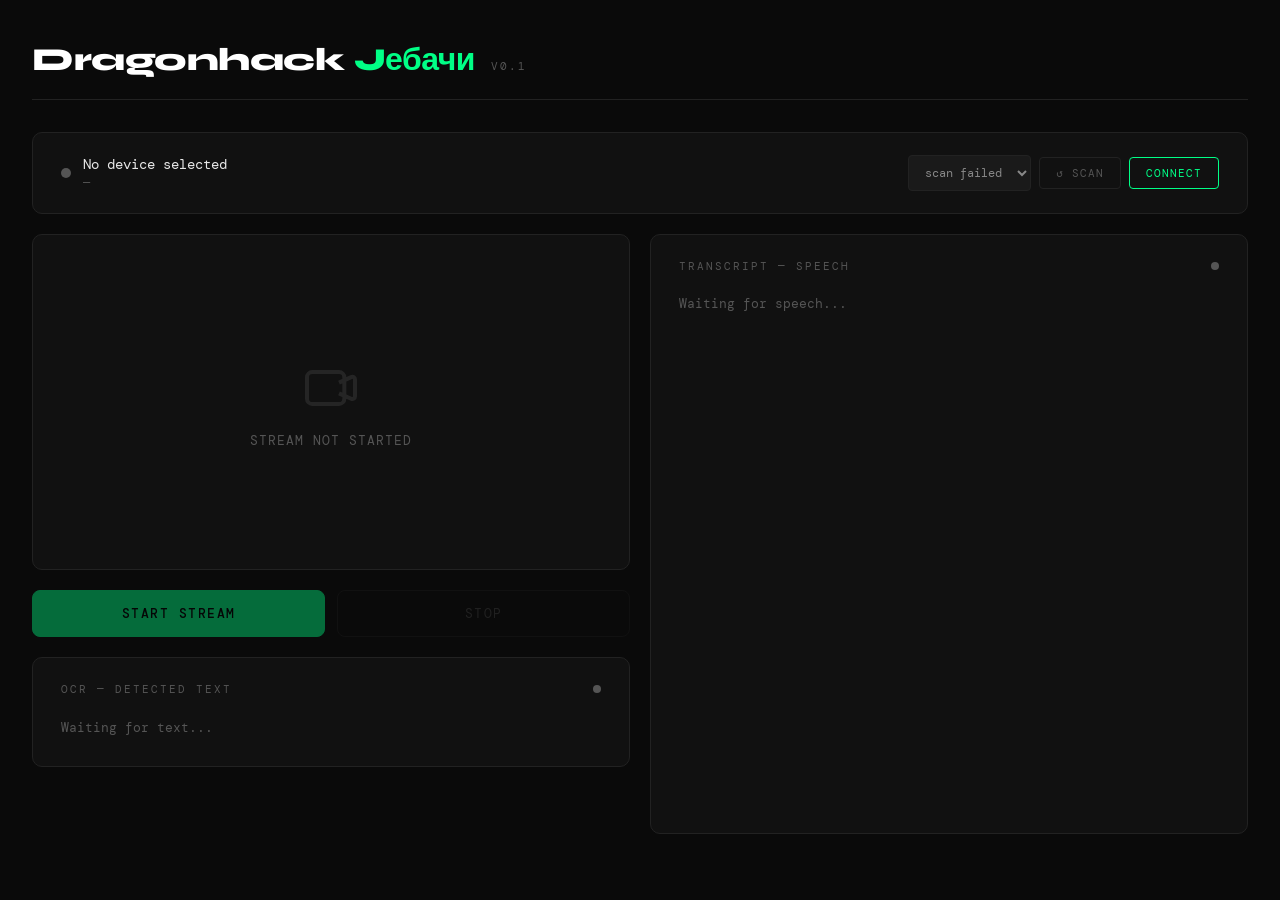
==== frontend/index.html @ a9d96240 "front end" ====
<!DOCTYPE html>
<html lang="en">
<head>
  <meta charset="UTF-8" />
  <meta name="viewport" content="width=device-width, initial-scale=1.0" />
  <title>Dragonhack Jебачи</title>
  <link rel="stylesheet" href="style.css" />
</head>
<body>

<header>
  <h1>Dragonhack <span>Jебачи</span></h1>
  <span class="version">v0.1</span>
</header>

<div class="main">

  <div class="info-card">
    <div class="info-left">
      <div class="status-dot" id="statusDot"></div>
      <div>
        <div class="camera-name" id="cameraName">No device selected</div>
        <div class="camera-mxid" id="cameraMxid">—</div>
      </div>
    </div>
    <div style="display:flex; gap:8px; align-items:center">
      <select id="deviceSelect">
        <option value="">— select device —</option>
      </select>
      <button class="refresh-btn" onclick="fetchDevices()">↺ Scan</button>
      <button class="refresh-btn connect-btn" onclick="connectDevice()">Connect</button>
    </div>
  </div>

  <!-- Two column layout -->
  <div class="columns">

    <!-- Left: video + controls + OCR -->
    <div class="col-left">
      <div class="video-wrap" id="videoWrap">
        <div class="video-placeholder" id="placeholder">
          <svg width="48" height="48" viewBox="0 0 24 24" fill="none" stroke="currentColor" stroke-width="1.5">
            <path d="M15 10l4.553-2.069A1 1 0 0121 8.87v6.26a1 1 0 01-1.447.9L15 14M3 8a2 2 0 012-2h10a2 2 0 012 2v8a2 2 0 01-2 2H5a2 2 0 01-2-2V8z"/>
          </svg>
          <p>Stream not started</p>
        </div>
        <img id="videoFeed" src="" alt="Camera feed" style="display:none" />
        <div class="live-badge" id="liveBadge">● live</div>
      </div>

      <div class="controls">
        <button class="btn btn-primary" id="startBtn" onclick="startStream()" disabled>Start stream</button>
        <button class="btn btn-secondary" id="stopBtn" onclick="stopStream()" disabled>Stop</button>
      </div>

      <div class="ocr-card">
        <div class="ocr-header">
          <span class="ocr-label">OCR — detected text</span>
          <div class="ocr-dot" id="ocrDot"></div>
        </div>
        <div class="ocr-text" id="ocrText">
          <span class="ocr-empty">Waiting for text...</span>
        </div>
      </div>
    </div>

    <!-- Right: transcript -->
    <div class="col-right">
      <div class="transcript-card">
        <div class="ocr-header">
          <span class="ocr-label">Transcript — speech</span>
          <div class="ocr-dot" id="transcriptDot"></div>
        </div>
        <div class="transcript-text" id="transcriptText">
          <span class="ocr-empty">Waiting for speech...</span>
        </div>
      </div>
    </div>

  </div>

</div>

<script src="app.js"></script>
</body>
</html>
---- frontend/style.css ----
@import url('https://fonts.googleapis.com/css2?family=DM+Mono:wght@400;500&family=Syne:wght@700;800&display=swap');

*, *::before, *::after { box-sizing: border-box; margin: 0; padding: 0; }

:root {
  --bg: #0a0a0a;
  --surface: #111;
  --border: #222;
  --accent: #00ff86;
  --accent-dim: rgba(0, 255, 135, 0.1);
  --text: #e8e8e8;
  --muted: #555;
}

body {
  background: var(--bg);
  color: var(--text);
  font-family: 'DM Mono', monospace;
  min-height: 100vh;
  display: flex;
  flex-direction: column;
  align-items: center;
  padding: 40px 32px;
}

header {
  width: 100%;
  max-width: 1600px;
  display: flex;
  align-items: baseline;
  gap: 16px;
  margin-bottom: 32px;
  border-bottom: 1px solid var(--border);
  padding-bottom: 20px;
}

h1 {
  font-family: 'Syne', sans-serif;
  font-size: 32px;
  font-weight: 800;
  letter-spacing: -0.5px;
  color: #fff;
}

h1 span { color: var(--accent); }

.version {
  font-size: 11px;
  color: var(--muted);
  letter-spacing: 2px;
  text-transform: uppercase;
}

.main {
  width: 100%;
  max-width: 1600px;
  display: grid;
  gap: 20px;
}

.info-card {
  background: var(--surface);
  border: 1px solid var(--border);
  border-radius: 10px;
  padding: 22px 28px;
  display: flex;
  align-items: center;
  justify-content: space-between;
  gap: 16px;
}

.info-left {
  display: flex;
  align-items: center;
  gap: 12px;
}

.status-dot {
  width: 10px;
  height: 10px;
  border-radius: 50%;
  background: var(--muted);
  flex-shrink: 0;
  transition: background 0.3s;
}

.status-dot.connected { background: var(--accent); box-shadow: 0 0 8px var(--accent); }
.status-dot.error { background: #ff4444; }

.camera-name { font-size: 14px; color: var(--text); }
.camera-mxid { font-size: 12px; color: var(--muted); margin-top: 2px; }

select {
  background: #1a1a1a;
  color: #888;
  border: 1px solid #222;
  font-family: 'DM Mono', monospace;
  font-size: 12px;
  padding: 8px 12px;
  border-radius: 4px;
}

.refresh-btn {
  background: none;
  border: 1px solid var(--border);
  color: var(--muted);
  font-family: 'DM Mono', monospace;
  font-size: 11px;
  padding: 8px 16px;
  border-radius: 4px;
  cursor: pointer;
  letter-spacing: 1px;
  text-transform: uppercase;
  transition: all 0.2s;
}

.refresh-btn:hover { border-color: var(--accent); color: var(--accent); }
.refresh-btn.connect-btn { border-color: #00ff87; color: #00ff87; }

/* Two column layout */
.columns {
  display: grid;
  grid-template-columns: 1fr 1fr;
  gap: 20px;
  align-items: start;
}

.col-left {
  display: flex;
  flex-direction: column;
  gap: 20px;
}

.col-right {
  display: flex;
  flex-direction: column;
  gap: 20px;
}

.video-wrap {
  position: relative;
  background: var(--surface);
  border: 1px solid var(--border);
  border-radius: 10px;
  overflow: hidden;
  aspect-ratio: 16/9;
  display: flex;
  align-items: center;
  justify-content: center;
}

.video-wrap img { width: 100%; height: 100%; object-fit: cover; display: block; }

.video-placeholder {
  display: flex;
  flex-direction: column;
  align-items: center;
  gap: 12px;
  color: var(--muted);
}

.video-placeholder svg { opacity: 0.3; width: 64px; height: 64px; }
.video-placeholder p { font-size: 13px; letter-spacing: 1px; text-transform: uppercase; }

.live-badge {
  position: absolute;
  top: 14px;
  left: 14px;
  background: rgba(0,0,0,0.7);
  border: 1px solid var(--accent);
  color: var(--accent);
  font-size: 10px;
  letter-spacing: 2px;
  padding: 4px 10px;
  border-radius: 3px;
  text-transform: uppercase;
  display: none;
}

.live-badge.visible { display: block; }

.controls { display: flex; gap: 12px; }

.btn {
  flex: 1;
  padding: 14px;
  border-radius: 8px;
  font-family: 'DM Mono', monospace;
  font-size: 13px;
  letter-spacing: 1.5px;
  text-transform: uppercase;
  cursor: pointer;
  border: 1px solid var(--border);
  transition: all 0.2s;
}

.btn-primary { background: var(--accent); color: #000; border-color: var(--accent); font-weight: 500; }
.btn-primary:hover { background: #00e87a; }
.btn-primary:disabled { opacity: 0.4; cursor: not-allowed; }
.btn-secondary { background: none; color: var(--muted); }
.btn-secondary:hover { border-color: #555; color: var(--text); }
.btn-secondary:disabled { opacity: 0.3; cursor: not-allowed; }

.ocr-card, .transcript-card {
  background: var(--surface);
  border: 1px solid var(--border);
  border-radius: 10px;
  padding: 24px 28px;
}

.transcript-card {
  min-height: 600px;
}

.ocr-header {
  display: flex;
  align-items: center;
  justify-content: space-between;
  margin-bottom: 16px;
}

.ocr-label {
  font-size: 11px;
  letter-spacing: 2px;
  text-transform: uppercase;
  color: var(--muted);
}

.ocr-dot {
  width: 8px;
  height: 8px;
  border-radius: 50%;
  background: var(--muted);
}

.ocr-dot.active {
  background: var(--accent);
  box-shadow: 0 0 6px var(--accent);
  animation: pulse 1.5s infinite;
}

@keyframes pulse {
  0%, 100% { opacity: 1; }
  50% { opacity: 0.4; }
}

.ocr-text, .transcript-text {
  font-size: 15px;
  line-height: 2;
  color: var(--text);
  max-height: 260px;
  overflow-y: auto;
}

.transcript-text {
  max-height: 540px;
  font-size: 15px;
  line-height: 1.9;
}

.ocr-text p {
  border-left: 2px solid var(--accent);
  padding-left: 12px;
  margin-bottom: 8px;
  color: var(--accent);
}

.transcript-text p {
  border-left: 2px solid #444;
  padding-left: 12px;
  margin-bottom: 10px;
  color: var(--text);
}

.ocr-empty {
  color: var(--muted);
  font-size: 13px;
}
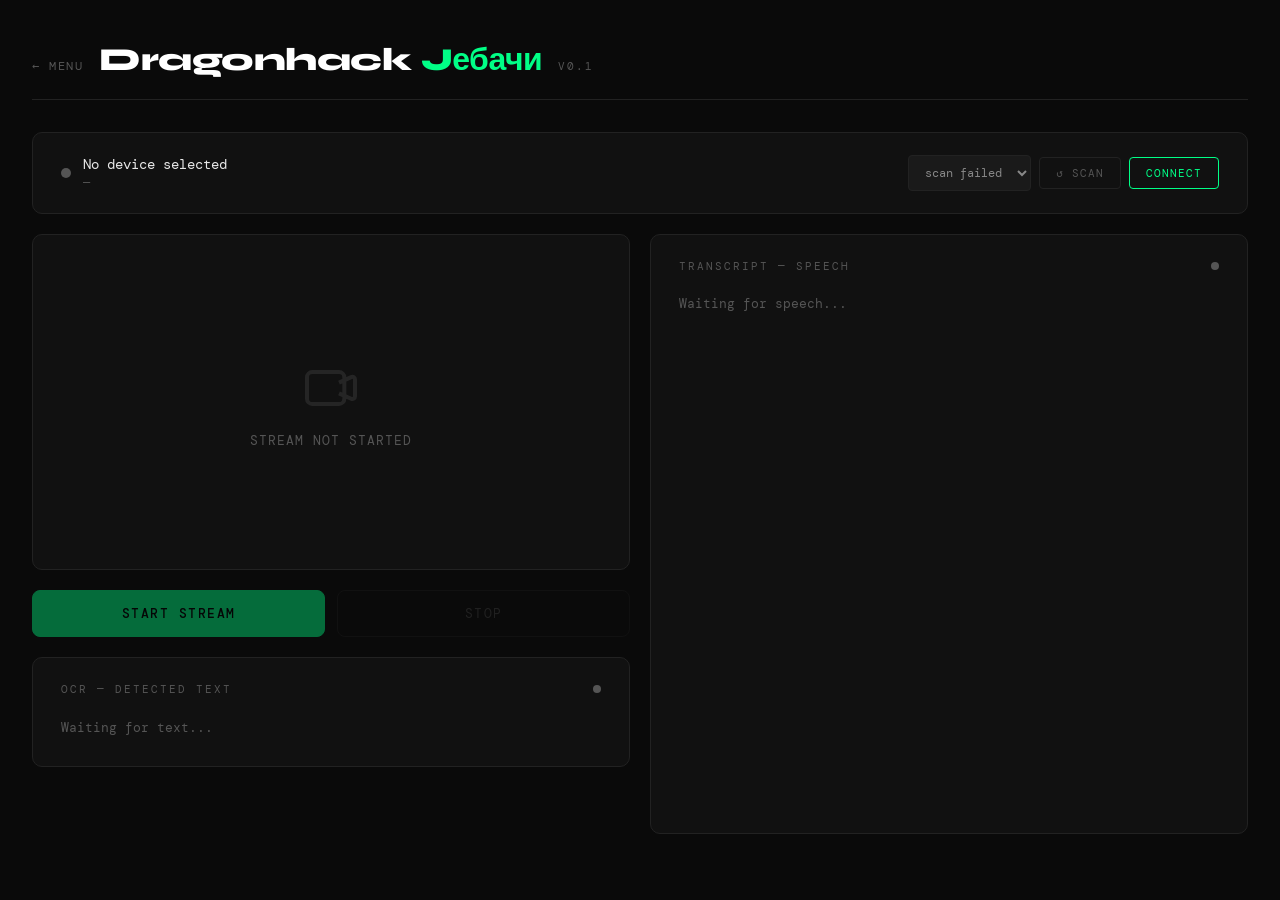
==== commit dd2c8545: "Menu" ====
--- a/frontend/index.html
+++ b/frontend/index.html
@@ -9,8 +9,10 @@
 <body>
 
 <header>
+  <a href="menu.html" class="back-link">← Menu</a>
   <h1>Dragonhack <span>Jебачи</span></h1>
   <span class="version">v0.1</span>
+  <span class="predavanje-title" id="predavanjeTitle"></span>
 </header>
 
 <div class="main">
--- a/frontend/style.css
+++ b/frontend/style.css
@@ -276,3 +276,113 @@
   color: var(--muted);
   font-size: 13px;
 }
+
+/* Menu */
+.menu-card {
+  background: var(--surface);
+  border: 1px solid var(--border);
+  border-radius: 10px;
+  padding: 28px;
+}
+
+.menu-header {
+  margin-bottom: 20px;
+}
+
+.menu-add {
+  display: flex;
+  gap: 12px;
+  margin-bottom: 24px;
+}
+
+.menu-input {
+  flex: 1;
+  background: #1a1a1a;
+  border: 1px solid var(--border);
+  color: var(--text);
+  font-family: 'DM Mono', monospace;
+  font-size: 14px;
+  padding: 12px 14px;
+  border-radius: 6px;
+  outline: none;
+  transition: border-color 0.2s;
+}
+
+.menu-input:focus { border-color: var(--accent); }
+
+.menu-add-btn {
+  flex: 0 0 auto;
+  padding: 12px 22px;
+}
+
+.menu-list {
+  list-style: none;
+  display: flex;
+  flex-direction: column;
+  gap: 8px;
+}
+
+.menu-item {
+  display: flex;
+  align-items: stretch;
+  background: #1a1a1a;
+  border: 1px solid var(--border);
+  border-radius: 6px;
+  overflow: hidden;
+  transition: border-color 0.2s;
+}
+
+.menu-item:hover { border-color: var(--accent); }
+
+.menu-item-link {
+  flex: 1;
+  padding: 14px 18px;
+  color: var(--text);
+  text-decoration: none;
+  font-size: 15px;
+}
+
+.menu-item-link:hover { color: var(--accent); }
+
+.menu-item-del {
+  background: none;
+  border: none;
+  border-left: 1px solid var(--border);
+  color: var(--muted);
+  font-size: 20px;
+  width: 44px;
+  cursor: pointer;
+  transition: color 0.2s, background 0.2s;
+}
+
+.menu-item-del:hover { color: #ff4444; background: rgba(255, 68, 68, 0.05); }
+
+.menu-empty {
+  color: var(--muted);
+  font-size: 13px;
+  text-align: center;
+  padding: 24px 0;
+}
+
+/* Back link in predavanje view */
+.back-link {
+  display: inline-flex;
+  align-items: center;
+  gap: 6px;
+  color: var(--muted);
+  text-decoration: none;
+  font-size: 12px;
+  letter-spacing: 1.5px;
+  text-transform: uppercase;
+  transition: color 0.2s;
+}
+
+.back-link:hover { color: var(--accent); }
+
+.predavanje-title {
+  font-size: 13px;
+  color: var(--accent);
+  letter-spacing: 1.5px;
+  text-transform: uppercase;
+  margin-left: auto;
+}
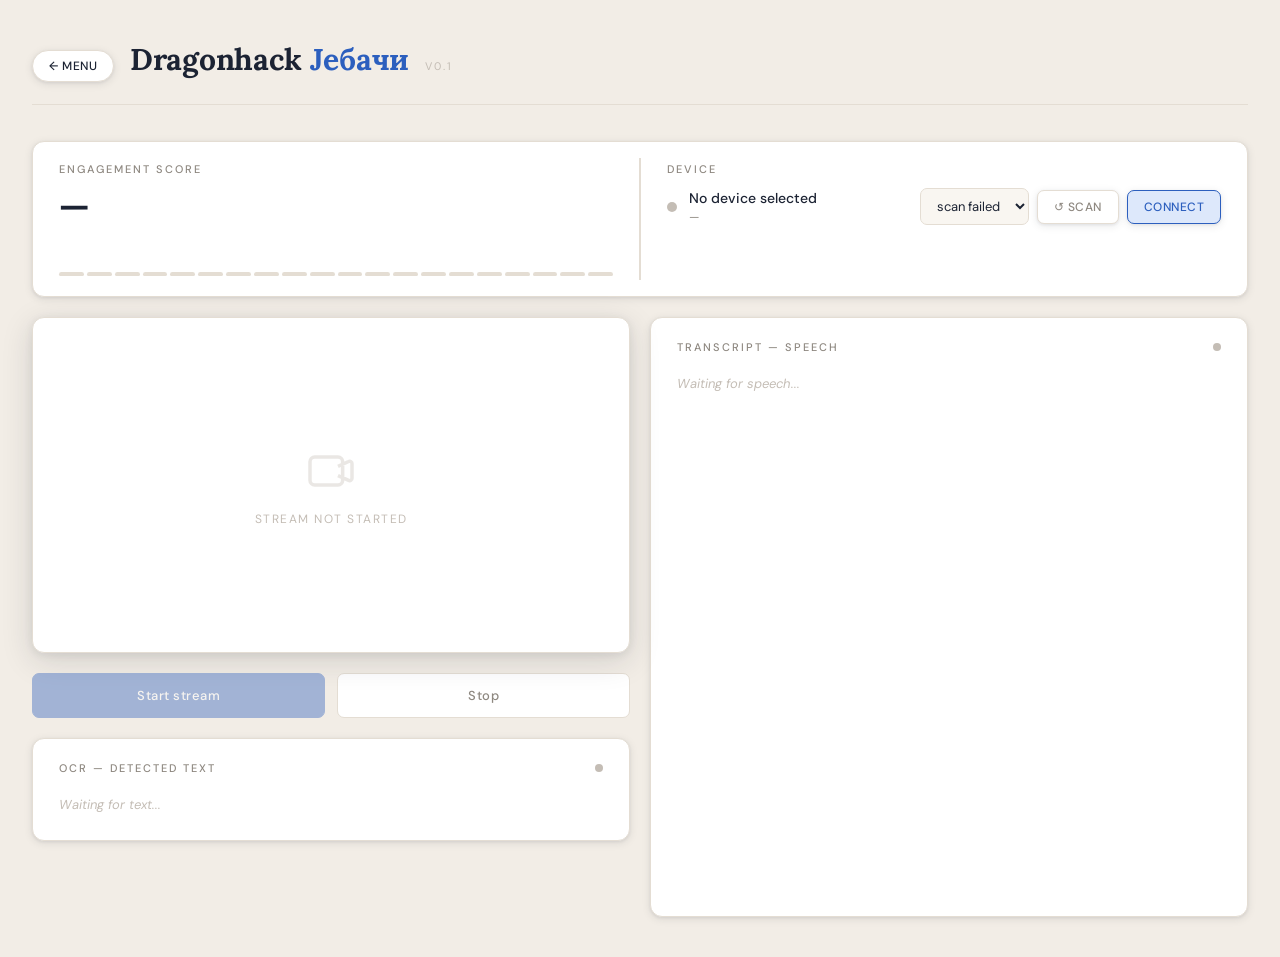
==== commit 2f404e63: "more features" ====
--- a/frontend/index.html
+++ b/frontend/index.html
@@ -18,20 +18,60 @@
 <div class="main">
 
   <div class="info-card">
-    <div class="info-left">
-      <div class="status-dot" id="statusDot"></div>
-      <div>
-        <div class="camera-name" id="cameraName">No device selected</div>
-        <div class="camera-mxid" id="cameraMxid">—</div>
+
+    <!-- Left: engagement score -->
+    <div class="info-half info-engagement">
+      <span class="ocr-label">Engagement score</span>
+      <div class="engagement-body">
+        <div class="engagement-score" id="engagementScore">—</div>
+      </div>
+      <div class="volume-meter" id="volumeMeter">
+        <div class="vm-bar"></div>
+        <div class="vm-bar"></div>
+        <div class="vm-bar"></div>
+        <div class="vm-bar"></div>
+        <div class="vm-bar"></div>
+        <div class="vm-bar"></div>
+        <div class="vm-bar"></div>
+        <div class="vm-bar"></div>
+        <div class="vm-bar"></div>
+        <div class="vm-bar"></div>
+        <div class="vm-bar"></div>
+        <div class="vm-bar"></div>
+        <div class="vm-bar"></div>
+        <div class="vm-bar"></div>
+        <div class="vm-bar"></div>
+        <div class="vm-bar"></div>
+        <div class="vm-bar"></div>
+        <div class="vm-bar"></div>
+        <div class="vm-bar"></div>
+        <div class="vm-bar"></div>
       </div>
     </div>
-    <div style="display:flex; gap:8px; align-items:center">
-      <select id="deviceSelect">
-        <option value="">— select device —</option>
-      </select>
-      <button class="refresh-btn" onclick="fetchDevices()">↺ Scan</button>
-      <button class="refresh-btn connect-btn" onclick="connectDevice()">Connect</button>
+
+    <div class="info-divider"></div>
+
+    <!-- Right: device controls -->
+    <div class="info-half info-device">
+      <span class="ocr-label">Device</span>
+      <div class="info-device-body">
+        <div class="info-left">
+          <div class="status-dot" id="statusDot"></div>
+          <div>
+            <div class="camera-name" id="cameraName">No device selected</div>
+            <div class="camera-mxid" id="cameraMxid">—</div>
+          </div>
+        </div>
+        <div style="display:flex; gap:8px; align-items:center; flex-wrap:wrap;">
+          <select id="deviceSelect">
+            <option value="">— select device —</option>
+          </select>
+          <button class="refresh-btn" onclick="fetchDevices()">↺ Scan</button>
+          <button class="refresh-btn connect-btn" onclick="connectDevice()">Connect</button>
+        </div>
+      </div>
     </div>
+
   </div>
 
   <!-- Two column layout -->
@@ -47,12 +87,13 @@
           <p>Stream not started</p>
         </div>
         <img id="videoFeed" src="" alt="Camera feed" style="display:none" />
+        <video id="videoPlayback" style="display:none; width:100%; height:100%; object-fit:cover;" controls></video>
         <div class="live-badge" id="liveBadge">● live</div>
       </div>
 
       <div class="controls">
         <button class="btn btn-primary" id="startBtn" onclick="startStream()" disabled>Start stream</button>
-        <button class="btn btn-secondary" id="stopBtn" onclick="stopStream()" disabled>Stop</button>
+        <button class="btn btn-secondary" id="stopBtn" onclick="stopStream()">Stop</button>
       </div>
 
       <div class="ocr-card">
@@ -66,7 +107,7 @@
       </div>
     </div>
 
-    <!-- Right: transcript -->
+    <!-- Right: transcript + summary -->
     <div class="col-right">
       <div class="transcript-card">
         <div class="ocr-header">
@@ -75,6 +116,16 @@
         </div>
         <div class="transcript-text" id="transcriptText">
           <span class="ocr-empty">Waiting for speech...</span>
+        </div>
+      </div>
+
+      <div class="summary-card" id="summaryCard" style="display:none;">
+        <div class="ocr-header">
+          <span class="ocr-label">Summary</span>
+          <div class="summary-badge">AI</div>
+        </div>
+        <div class="summary-text" id="summaryText">
+          <span class="ocr-empty">Generating summary...</span>
         </div>
       </div>
     </div>
--- a/frontend/style.css
+++ b/frontend/style.css
@@ -1,21 +1,33 @@
-@import url('https://fonts.googleapis.com/css2?family=DM+Mono:wght@400;500&family=Syne:wght@700;800&display=swap');
+@import url('https://fonts.googleapis.com/css2?family=Lora:wght@600;700&family=DM+Sans:wght@400;500&display=swap');
 
 *, *::before, *::after { box-sizing: border-box; margin: 0; padding: 0; }
 
 :root {
-  --bg: #0a0a0a;
-  --surface: #111;
-  --border: #222;
-  --accent: #00ff86;
-  --accent-dim: rgba(0, 255, 135, 0.1);
-  --text: #e8e8e8;
-  --muted: #555;
+  --bg: #f2ede6;
+  --surface: #ffffff;
+  --surface-2: #f9f6f1;
+  --border: #e4ddd3;
+  --border-hover: #b8cef0;
+  --accent: #2c5fbe;
+  --accent-light: #dde8fb;
+  --accent-hover: #1e47a0;
+  --text: #1c2333;
+  --muted: #8e8880;
+  --muted-light: #c4bdb5;
+  --danger: #b94040;
+  --danger-light: #fdeaea;
+  --green: #2a8a5e;
+  --green-light: #d4f0e4;
+  --shadow-sm: 0 2px 8px rgba(28,35,51,0.10), 0 1px 3px rgba(28,35,51,0.07);
+  --shadow-md: 0 6px 24px rgba(28,35,51,0.13), 0 2px 6px rgba(28,35,51,0.08);
+  --radius: 12px;
+  --radius-sm: 7px;
 }
 
 body {
   background: var(--bg);
   color: var(--text);
-  font-family: 'DM Mono', monospace;
+  font-family: 'DM Sans', sans-serif;
   min-height: 100vh;
   display: flex;
   flex-direction: column;
@@ -23,34 +35,36 @@
   padding: 40px 32px;
 }
 
+/* Header */
 header {
   width: 100%;
   max-width: 1600px;
   display: flex;
   align-items: baseline;
   gap: 16px;
-  margin-bottom: 32px;
-  border-bottom: 1px solid var(--border);
-  padding-bottom: 20px;
+  margin-bottom: 36px;
+  border-bottom: 1.5px solid var(--border);
+  padding-bottom: 22px;
 }
 
 h1 {
-  font-family: 'Syne', sans-serif;
-  font-size: 32px;
-  font-weight: 800;
-  letter-spacing: -0.5px;
-  color: #fff;
+  font-family: 'Lora', serif;
+  font-size: 30px;
+  font-weight: 700;
+  letter-spacing: -0.3px;
+  color: var(--text);
 }
 
 h1 span { color: var(--accent); }
 
 .version {
   font-size: 11px;
-  color: var(--muted);
+  color: var(--muted-light);
   letter-spacing: 2px;
   text-transform: uppercase;
 }
 
+/* Main grid */
 .main {
   width: 100%;
   max-width: 1600px;
@@ -58,16 +72,58 @@
   gap: 20px;
 }
 
+/* Info card */
 .info-card {
   background: var(--surface);
-  border: 1px solid var(--border);
-  border-radius: 10px;
-  padding: 22px 28px;
+  border: 1.5px solid var(--border);
+  border-radius: var(--radius);
+  padding: 0;
+  display: grid;
+  grid-template-columns: 1fr auto 1fr;
+  box-shadow: var(--shadow-sm);
+  overflow: hidden;
+}
+
+.info-half {
+  padding: 20px 26px;
+  display: flex;
+  flex-direction: column;
+  gap: 12px;
+}
+
+.info-divider {
+  width: 1.5px;
+  background: var(--border);
+  margin: 16px 0;
+}
+
+.info-device-body {
   display: flex;
   align-items: center;
   justify-content: space-between;
-  gap: 16px;
-}
+  gap: 12px;
+  flex-wrap: wrap;
+}
+
+/* Engagement score */
+.engagement-body {
+  display: flex;
+  flex-direction: column;
+  gap: 8px;
+}
+
+.engagement-score {
+  font-family: 'Lora', serif;
+  font-size: 36px;
+  font-weight: 700;
+  color: var(--text);
+  line-height: 1;
+  transition: color 0.4s ease;
+}
+
+.engagement-score.high  { color: var(--green); }
+.engagement-score.mid   { color: #c07a10; }
+.engagement-score.low   { color: var(--danger); }
 
 .info-left {
   display: flex;
@@ -79,45 +135,76 @@
   width: 10px;
   height: 10px;
   border-radius: 50%;
-  background: var(--muted);
+  background: var(--muted-light);
   flex-shrink: 0;
-  transition: background 0.3s;
-}
-
-.status-dot.connected { background: var(--accent); box-shadow: 0 0 8px var(--accent); }
-.status-dot.error { background: #ff4444; }
-
-.camera-name { font-size: 14px; color: var(--text); }
+  transition: background 0.3s, box-shadow 0.3s;
+}
+
+.status-dot.connected {
+  background: var(--green);
+  box-shadow: 0 0 0 3px var(--green-light);
+}
+
+.status-dot.error {
+  background: var(--danger);
+  box-shadow: 0 0 0 3px var(--danger-light);
+}
+
+.camera-name { font-size: 14px; font-weight: 500; color: var(--text); }
 .camera-mxid { font-size: 12px; color: var(--muted); margin-top: 2px; }
 
 select {
-  background: #1a1a1a;
-  color: #888;
-  border: 1px solid #222;
-  font-family: 'DM Mono', monospace;
+  background: var(--surface-2);
+  color: var(--text);
+  border: 1.5px solid var(--border);
+  font-family: 'DM Sans', sans-serif;
+  font-size: 13px;
+  padding: 8px 12px;
+  border-radius: var(--radius-sm);
+  outline: none;
+  transition: border-color 0.2s;
+  cursor: pointer;
+}
+
+select:hover, select:focus { border-color: var(--accent); }
+
+.refresh-btn {
+  background: var(--surface);
+  border: 1.5px solid var(--border);
+  color: var(--muted);
+  font-family: 'DM Sans', sans-serif;
   font-size: 12px;
-  padding: 8px 12px;
-  border-radius: 4px;
-}
-
-.refresh-btn {
-  background: none;
-  border: 1px solid var(--border);
-  color: var(--muted);
-  font-family: 'DM Mono', monospace;
-  font-size: 11px;
+  font-weight: 500;
   padding: 8px 16px;
-  border-radius: 4px;
+  border-radius: var(--radius-sm);
   cursor: pointer;
-  letter-spacing: 1px;
+  letter-spacing: 0.5px;
   text-transform: uppercase;
   transition: all 0.2s;
-}
-
-.refresh-btn:hover { border-color: var(--accent); color: var(--accent); }
-.refresh-btn.connect-btn { border-color: #00ff87; color: #00ff87; }
-
-/* Two column layout */
+  box-shadow: var(--shadow-sm);
+}
+
+.refresh-btn:hover {
+  border-color: var(--border-hover);
+  color: var(--accent);
+  background: var(--accent-light);
+  box-shadow: var(--shadow-md);
+  transform: translateY(-1px);
+}
+
+.refresh-btn.connect-btn {
+  border-color: var(--accent);
+  color: var(--accent);
+  background: var(--accent-light);
+}
+
+.refresh-btn.connect-btn:hover {
+  background: var(--accent);
+  color: #fff;
+  box-shadow: 0 4px 14px rgba(44,95,190,0.3);
+}
+
+/* Two-column layout */
 .columns {
   display: grid;
   grid-template-columns: 1fr 1fr;
@@ -125,28 +212,24 @@
   align-items: start;
 }
 
-.col-left {
+.col-left, .col-right {
   display: flex;
   flex-direction: column;
   gap: 20px;
 }
 
-.col-right {
-  display: flex;
-  flex-direction: column;
-  gap: 20px;
-}
-
+/* Video */
 .video-wrap {
   position: relative;
   background: var(--surface);
-  border: 1px solid var(--border);
-  border-radius: 10px;
+  border: 1.5px solid var(--border);
+  border-radius: var(--radius);
   overflow: hidden;
   aspect-ratio: 16/9;
   display: flex;
   align-items: center;
   justify-content: center;
+  box-shadow: 0 8px 32px rgba(28,35,51,0.14), 0 2px 8px rgba(28,35,51,0.08);
 }
 
 .video-wrap img { width: 100%; height: 100%; object-fit: cover; display: block; }
@@ -156,61 +239,93 @@
   flex-direction: column;
   align-items: center;
   gap: 12px;
-  color: var(--muted);
-}
-
-.video-placeholder svg { opacity: 0.3; width: 64px; height: 64px; }
-.video-placeholder p { font-size: 13px; letter-spacing: 1px; text-transform: uppercase; }
+  color: var(--muted-light);
+}
+
+.video-placeholder svg { opacity: 0.35; width: 56px; height: 56px; }
+.video-placeholder p { font-size: 12px; letter-spacing: 1.5px; text-transform: uppercase; }
 
 .live-badge {
   position: absolute;
   top: 14px;
   left: 14px;
-  background: rgba(0,0,0,0.7);
-  border: 1px solid var(--accent);
+  background: rgba(255,255,255,0.92);
+  border: 1.5px solid var(--accent);
   color: var(--accent);
   font-size: 10px;
+  font-weight: 600;
   letter-spacing: 2px;
   padding: 4px 10px;
-  border-radius: 3px;
+  border-radius: 5px;
   text-transform: uppercase;
   display: none;
 }
 
 .live-badge.visible { display: block; }
 
+/* Buttons */
 .controls { display: flex; gap: 12px; }
 
 .btn {
   flex: 1;
-  padding: 14px;
-  border-radius: 8px;
-  font-family: 'DM Mono', monospace;
+  padding: 13px;
+  border-radius: var(--radius-sm);
+  font-family: 'DM Sans', sans-serif;
   font-size: 13px;
-  letter-spacing: 1.5px;
-  text-transform: uppercase;
+  font-weight: 500;
+  letter-spacing: 0.5px;
   cursor: pointer;
-  border: 1px solid var(--border);
+  border: 1.5px solid var(--border);
   transition: all 0.2s;
 }
 
-.btn-primary { background: var(--accent); color: #000; border-color: var(--accent); font-weight: 500; }
-.btn-primary:hover { background: #00e87a; }
-.btn-primary:disabled { opacity: 0.4; cursor: not-allowed; }
-.btn-secondary { background: none; color: var(--muted); }
-.btn-secondary:hover { border-color: #555; color: var(--text); }
-.btn-secondary:disabled { opacity: 0.3; cursor: not-allowed; }
-
+.btn-primary {
+  background: var(--accent);
+  color: #fff;
+  border-color: var(--accent);
+  box-shadow: 0 2px 10px rgba(44,95,190,0.25);
+}
+
+.btn-primary:hover {
+  background: var(--accent-hover);
+  border-color: var(--accent-hover);
+  box-shadow: 0 5px 18px rgba(44,95,190,0.35);
+  transform: translateY(-1px);
+}
+
+.btn-primary:active { transform: translateY(0); }
+
+.btn-primary:disabled {
+  opacity: 0.4;
+  cursor: not-allowed;
+  transform: none;
+  box-shadow: none;
+}
+
+.btn-secondary {
+  background: var(--surface);
+  color: var(--muted);
+}
+
+.btn-secondary:hover {
+  border-color: var(--border-hover);
+  color: var(--text);
+  background: var(--surface-2);
+}
+
+.btn-secondary:disabled { opacity: 0.35; cursor: not-allowed; }
+
+/* OCR + Transcript cards */
 .ocr-card, .transcript-card {
   background: var(--surface);
-  border: 1px solid var(--border);
-  border-radius: 10px;
-  padding: 24px 28px;
-}
-
-.transcript-card {
-  min-height: 600px;
-}
+  border: 1.5px solid var(--border);
+  border-radius: var(--radius);
+  padding: 22px 26px;
+  box-shadow: var(--shadow-sm);
+}
+
+.transcript-card { min-height: 600px; transition: min-height 0.4s ease, max-height 0.4s ease; }
+.transcript-card.shrunk { min-height: 0; max-height: 320px; overflow-y: auto; }
 
 .ocr-header {
   display: flex;
@@ -224,18 +339,19 @@
   letter-spacing: 2px;
   text-transform: uppercase;
   color: var(--muted);
+  font-weight: 500;
 }
 
 .ocr-dot {
   width: 8px;
   height: 8px;
   border-radius: 50%;
-  background: var(--muted);
+  background: var(--muted-light);
 }
 
 .ocr-dot.active {
-  background: var(--accent);
-  box-shadow: 0 0 6px var(--accent);
+  background: var(--green);
+  box-shadow: 0 0 0 3px var(--green-light);
   animation: pulse 1.5s infinite;
 }
 
@@ -245,74 +361,83 @@
 }
 
 .ocr-text, .transcript-text {
-  font-size: 15px;
-  line-height: 2;
+  font-size: 14px;
+  line-height: 1.9;
   color: var(--text);
   max-height: 260px;
   overflow-y: auto;
 }
 
-.transcript-text {
-  max-height: 540px;
-  font-size: 15px;
-  line-height: 1.9;
-}
+.transcript-text { max-height: 540px; }
 
 .ocr-text p {
-  border-left: 2px solid var(--accent);
-  padding-left: 12px;
+  border-left: 3px solid var(--accent);
+  padding: 6px 10px 6px 12px;
   margin-bottom: 8px;
   color: var(--accent);
+  background: var(--accent-light);
+  border-radius: 0 var(--radius-sm) var(--radius-sm) 0;
 }
 
 .transcript-text p {
-  border-left: 2px solid #444;
-  padding-left: 12px;
+  border-left: 3px solid var(--border);
+  padding: 6px 10px 6px 12px;
   margin-bottom: 10px;
   color: var(--text);
+  background: var(--surface-2);
+  border-radius: 0 var(--radius-sm) var(--radius-sm) 0;
 }
 
 .ocr-empty {
-  color: var(--muted);
+  color: var(--muted-light);
   font-size: 13px;
-}
-
-/* Menu */
+  font-style: italic;
+}
+
+/* Menu card */
 .menu-card {
   background: var(--surface);
-  border: 1px solid var(--border);
-  border-radius: 10px;
-  padding: 28px;
-}
-
-.menu-header {
-  margin-bottom: 20px;
-}
+  border: 1.5px solid var(--border);
+  border-radius: var(--radius);
+  padding: 28px 32px;
+  box-shadow: var(--shadow-md);
+  max-width: 640px;
+  width: 100%;
+  margin: 0 auto;
+}
+
+.menu-header { margin-bottom: 20px; }
 
 .menu-add {
   display: flex;
-  gap: 12px;
+  gap: 10px;
   margin-bottom: 24px;
 }
 
 .menu-input {
   flex: 1;
-  background: #1a1a1a;
-  border: 1px solid var(--border);
-  color: var(--text);
-  font-family: 'DM Mono', monospace;
+  background: var(--surface-2);
+  border: 1.5px solid var(--border);
+  color: var(--text);
+  font-family: 'DM Sans', sans-serif;
   font-size: 14px;
-  padding: 12px 14px;
-  border-radius: 6px;
+  padding: 11px 14px;
+  border-radius: var(--radius-sm);
   outline: none;
-  transition: border-color 0.2s;
-}
-
-.menu-input:focus { border-color: var(--accent); }
+  transition: border-color 0.2s, box-shadow 0.2s;
+}
+
+.menu-input::placeholder { color: var(--muted-light); }
+
+.menu-input:focus {
+  border-color: var(--accent);
+  box-shadow: 0 0 0 3px rgba(44,95,190,0.1);
+  background: var(--surface);
+}
 
 .menu-add-btn {
   flex: 0 0 auto;
-  padding: 12px 22px;
+  padding: 11px 22px;
 }
 
 .menu-list {
@@ -325,64 +450,166 @@
 .menu-item {
   display: flex;
   align-items: stretch;
-  background: #1a1a1a;
-  border: 1px solid var(--border);
-  border-radius: 6px;
+  background: var(--surface-2);
+  border: 1.5px solid var(--border);
+  border-radius: var(--radius-sm);
   overflow: hidden;
-  transition: border-color 0.2s;
-}
-
-.menu-item:hover { border-color: var(--accent); }
+  transition: border-color 0.2s, box-shadow 0.2s, transform 0.15s;
+}
+
+.menu-item:hover {
+  border-color: var(--border-hover);
+  box-shadow: var(--shadow-md);
+  transform: translateX(3px);
+}
 
 .menu-item-link {
   flex: 1;
   padding: 14px 18px;
   color: var(--text);
   text-decoration: none;
-  font-size: 15px;
-}
-
-.menu-item-link:hover { color: var(--accent); }
+  font-size: 14px;
+  font-weight: 500;
+  display: flex;
+  align-items: center;
+  justify-content: space-between;
+  transition: color 0.2s;
+}
+
+.menu-item-link::after {
+  content: '→';
+  color: var(--muted-light);
+  font-size: 16px;
+  transition: color 0.2s, transform 0.2s;
+  display: inline-block;
+}
+
+.menu-item:hover .menu-item-link { color: var(--accent); }
+.menu-item:hover .menu-item-link::after { color: var(--accent); transform: translateX(3px); }
 
 .menu-item-del {
   background: none;
   border: none;
-  border-left: 1px solid var(--border);
-  color: var(--muted);
+  border-left: 1.5px solid var(--border);
+  color: var(--muted-light);
   font-size: 20px;
   width: 44px;
   cursor: pointer;
   transition: color 0.2s, background 0.2s;
 }
 
-.menu-item-del:hover { color: #ff4444; background: rgba(255, 68, 68, 0.05); }
+.menu-item-del:hover {
+  color: var(--danger);
+  background: var(--danger-light);
+}
 
 .menu-empty {
-  color: var(--muted);
+  color: var(--muted-light);
   font-size: 13px;
   text-align: center;
-  padding: 24px 0;
-}
-
-/* Back link in predavanje view */
+  padding: 28px 0;
+  font-style: italic;
+}
+
+/* Back link — pill button style on index page */
 .back-link {
   display: inline-flex;
   align-items: center;
-  gap: 6px;
-  color: var(--muted);
+  gap: 7px;
+  color: var(--text);
   text-decoration: none;
   font-size: 12px;
-  letter-spacing: 1.5px;
+  font-weight: 500;
+  letter-spacing: 0.5px;
   text-transform: uppercase;
-  transition: color 0.2s;
-}
-
-.back-link:hover { color: var(--accent); }
+  background: var(--surface);
+  border: 1.5px solid var(--border);
+  padding: 7px 16px;
+  border-radius: 99px;
+  box-shadow: var(--shadow-sm);
+  transition: all 0.2s;
+}
+
+.back-link:hover {
+  border-color: var(--border-hover);
+  color: var(--accent);
+  background: var(--accent-light);
+  box-shadow: var(--shadow-md);
+  transform: translateX(-2px);
+}
 
 .predavanje-title {
   font-size: 13px;
   color: var(--accent);
+  letter-spacing: 1px;
+  text-transform: uppercase;
+  font-weight: 500;
+  margin-left: auto;
+}
+
+/* Summary card */
+.summary-card {
+  background: var(--surface);
+  border: 1.5px solid var(--border-hover);
+  border-radius: var(--radius);
+  padding: 22px 26px;
+  box-shadow: var(--shadow-md);
+  animation: slideDown 0.35s ease;
+}
+
+@keyframes slideDown {
+  from { opacity: 0; transform: translateY(-10px); }
+  to   { opacity: 1; transform: translateY(0); }
+}
+
+.summary-badge {
+  font-size: 10px;
+  font-weight: 600;
   letter-spacing: 1.5px;
-  text-transform: uppercase;
-  margin-left: auto;
-}
+  color: var(--accent);
+  background: var(--accent-light);
+  border: 1px solid var(--border-hover);
+  padding: 3px 9px;
+  border-radius: 99px;
+}
+
+.summary-text {
+  font-size: 14px;
+  line-height: 1.9;
+  color: var(--text);
+}
+
+.summary-text p {
+  border-left: 3px solid var(--accent);
+  padding: 6px 10px 6px 12px;
+  margin-bottom: 10px;
+  background: var(--accent-light);
+  border-radius: 0 var(--radius-sm) var(--radius-sm) 0;
+  color: var(--text);
+}
+
+/* Volume meter */
+.volume-meter {
+  display: flex;
+  align-items: flex-end;
+  gap: 3px;
+  height: 36px;
+  margin-top: 4px;
+}
+
+.vm-bar {
+  flex: 1;
+  background: var(--border);
+  border-radius: 3px 3px 2px 2px;
+  height: 4px;
+  transition: height 0.1s ease, background 0.2s ease;
+}
+
+.volume-meter.active .vm-bar {
+  background: var(--accent);
+  animation: none;
+}
+
+.volume-meter.active.high .vm-bar { background: var(--green); }
+.volume-meter.active.mid  .vm-bar { background: #c07a10; }
+.volume-meter.active.low  .vm-bar { background: var(--danger); }
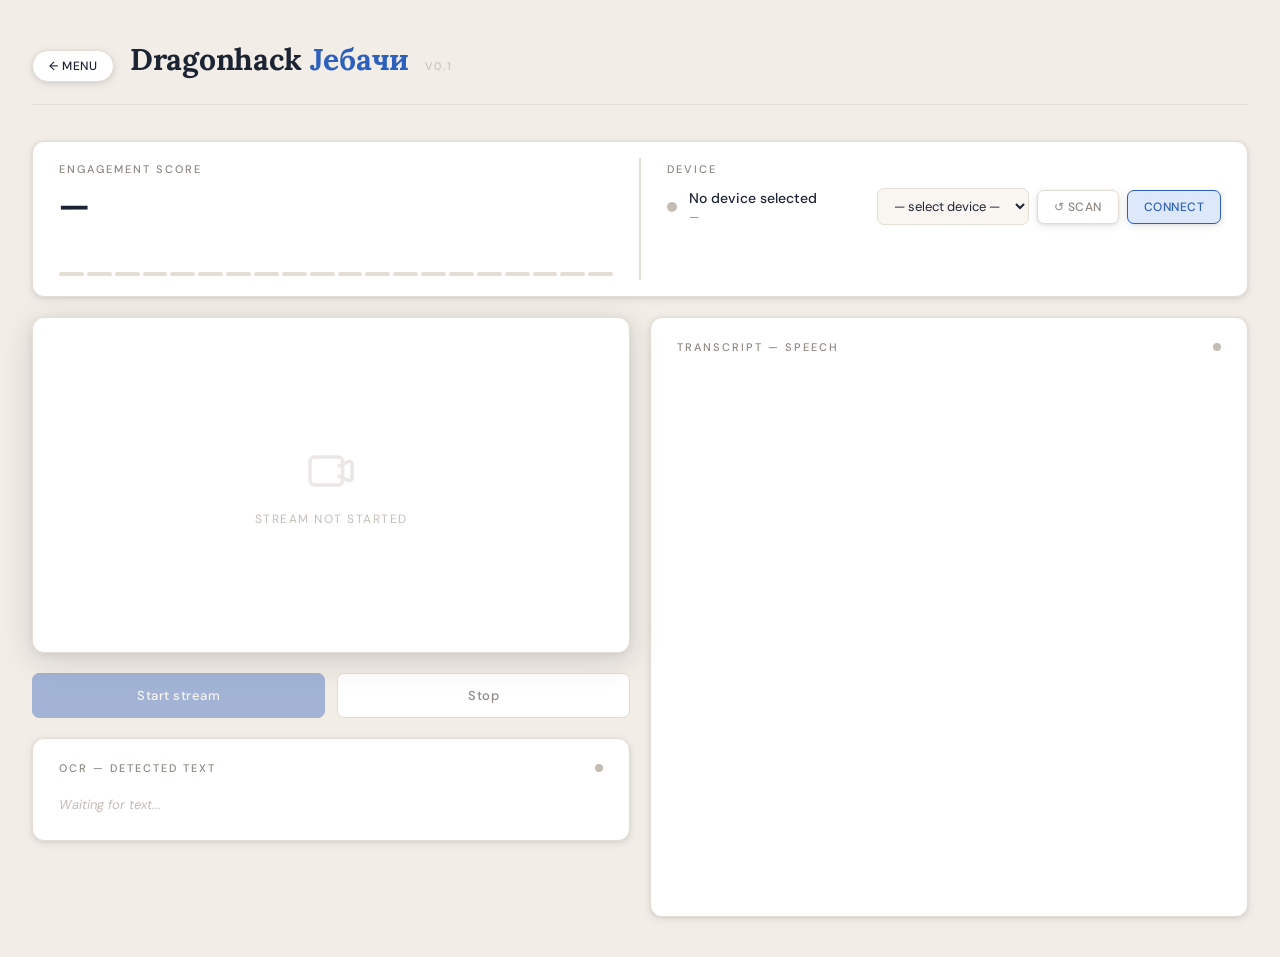
==== commit f26e710b: "WORKING VERZIJA 0.1" ====
--- a/frontend/index.html
+++ b/frontend/index.html
@@ -115,8 +115,7 @@
           <div class="ocr-dot" id="transcriptDot"></div>
         </div>
         <div class="transcript-text" id="transcriptText">
-          <span class="ocr-empty">Waiting for speech...</span>
-        </div>
+	</div>
       </div>
 
       <div class="summary-card" id="summaryCard" style="display:none;">
@@ -134,6 +133,6 @@
 
 </div>
 
-<script src="app.js"></script>
+<script type="module" src="app.js"></script>
 </body>
 </html>
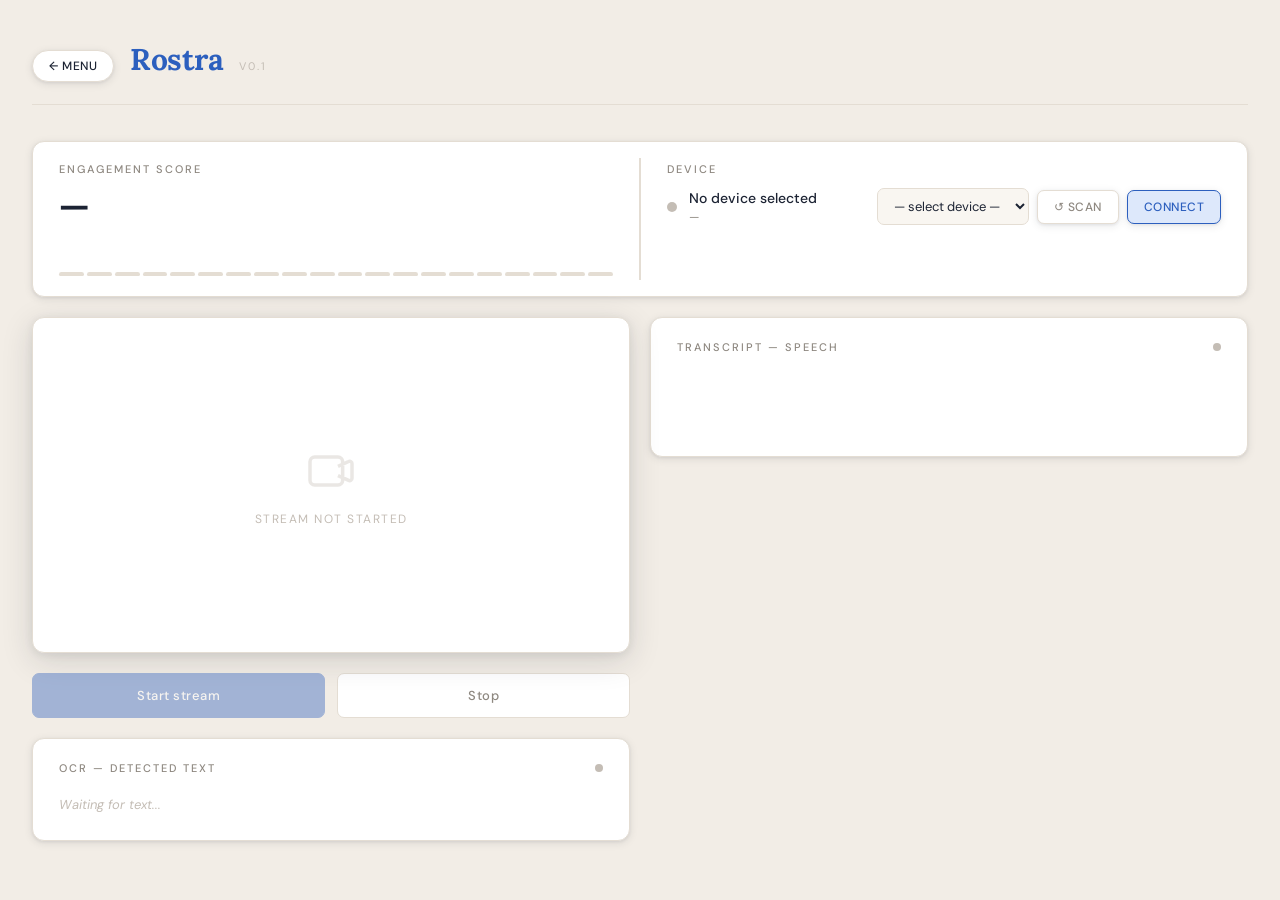
==== commit 3dc1207c: "v1.0" ====
--- a/frontend/index.html
+++ b/frontend/index.html
@@ -3,14 +3,14 @@
 <head>
   <meta charset="UTF-8" />
   <meta name="viewport" content="width=device-width, initial-scale=1.0" />
-  <title>Dragonhack Jебачи</title>
+  <title>Rostra</title>
   <link rel="stylesheet" href="style.css" />
 </head>
 <body>
 
 <header>
   <a href="menu.html" class="back-link">← Menu</a>
-  <h1>Dragonhack <span>Jебачи</span></h1>
+  <h1><span>Rostra</span></h1>
   <span class="version">v0.1</span>
   <span class="predavanje-title" id="predavanjeTitle"></span>
 </header>
--- a/frontend/style.css
+++ b/frontend/style.css
@@ -324,7 +324,7 @@
   box-shadow: var(--shadow-sm);
 }
 
-.transcript-card { min-height: 600px; transition: min-height 0.4s ease, max-height 0.4s ease; }
+.transcript-card { min-height: 140px; transition: min-height 0.4s ease, max-height 0.4s ease; }
 .transcript-card.shrunk { min-height: 0; max-height: 320px; overflow-y: auto; }
 
 .ocr-header {
@@ -613,3 +613,11 @@
 .volume-meter.active.high .vm-bar { background: var(--green); }
 .volume-meter.active.mid  .vm-bar { background: #c07a10; }
 .volume-meter.active.low  .vm-bar { background: var(--danger); }
+
+.live-text {
+  color: #38bdf8;
+}
+
+.locked-text {
+  color: var(--text);
+}
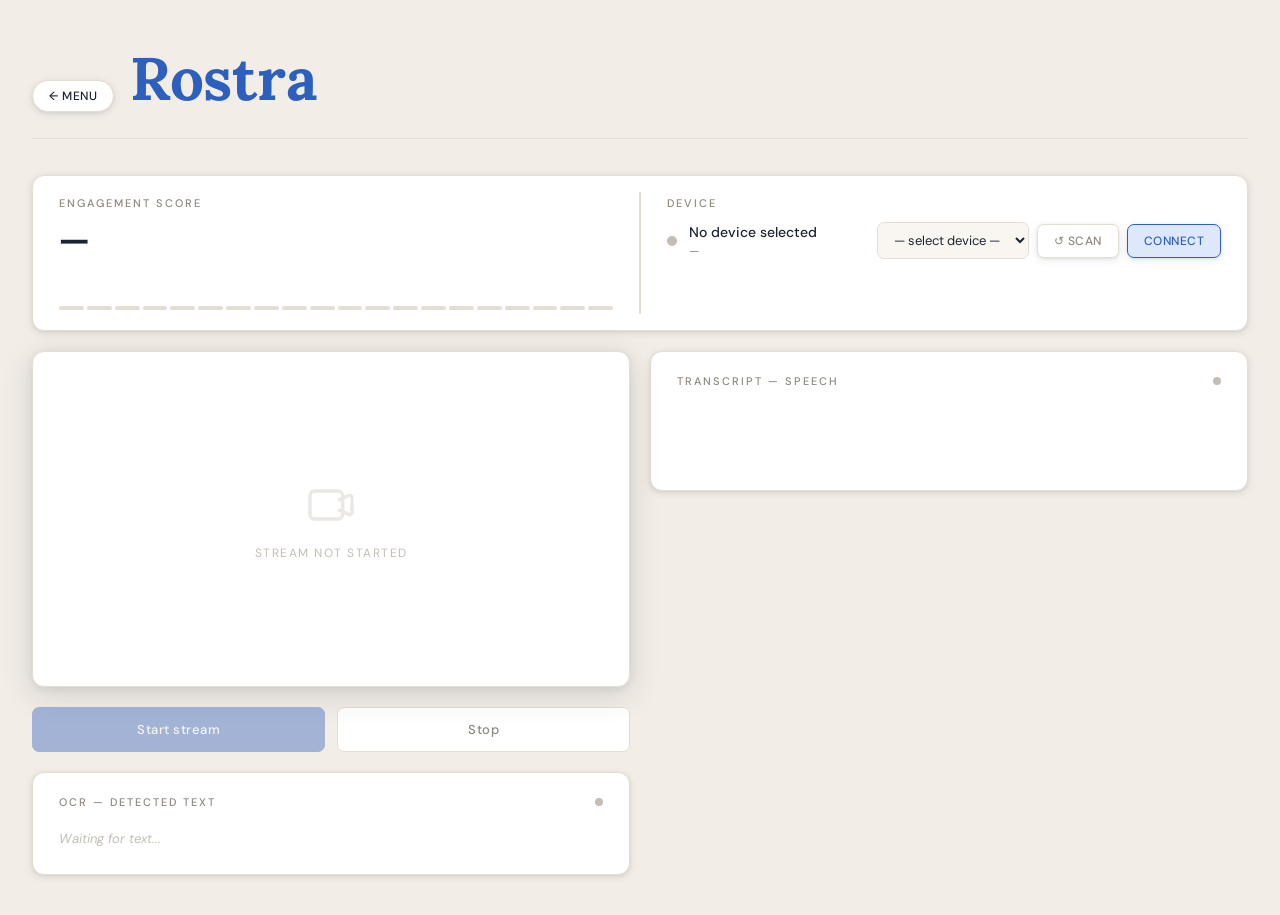
==== commit de1f1d9b: "Readme" ====
--- a/frontend/index.html
+++ b/frontend/index.html
@@ -11,7 +11,7 @@
 <header>
   <a href="menu.html" class="back-link">← Menu</a>
   <h1><span>Rostra</span></h1>
-  <span class="version">v0.1</span>
+  <span class="version"v1.0</span>
   <span class="predavanje-title" id="predavanjeTitle"></span>
 </header>
 
--- a/frontend/style.css
+++ b/frontend/style.css
@@ -49,7 +49,7 @@
 
 h1 {
   font-family: 'Lora', serif;
-  font-size: 30px;
+  font-size: 60px;
   font-weight: 700;
   letter-spacing: -0.3px;
   color: var(--text);
